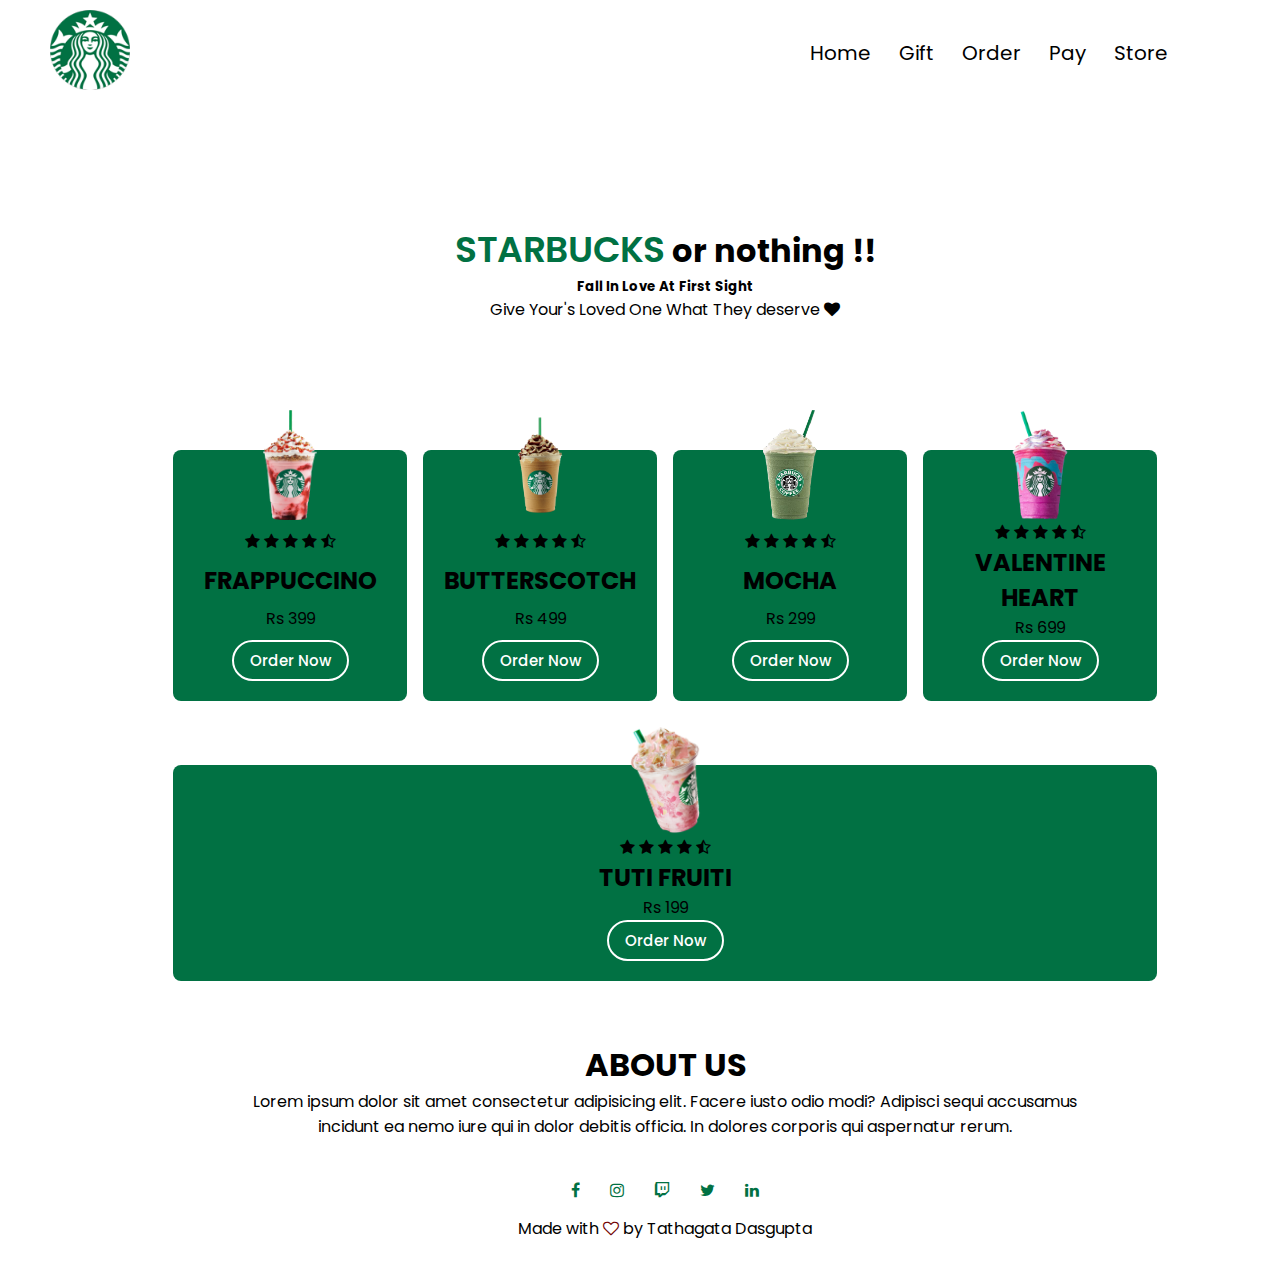
==== Gift.html @ 632e9e4a "order,gift page" ====
<!DOCTYPE html>
<html lang="en">
  <head>
    <meta charset="UTF-8" />
    <meta http-equiv="X-UA-Compatible" content="IE=edge" />
    <meta name="viewport" content="width=device-width, initial-scale=1.0" />
    <title>Starbucks Website Landing Page</title>
    <link rel="stylesheet" href="style.css" />
    <link rel="preconnect" href="https://fonts.googleapis.com" />
    <link rel="preconnect" href="https://fonts.gstatic.com" crossorigin />
    <link
      href="https://fonts.googleapis.com/css2?family=Poppins:ital,wght@0,100;0,200;0,300;0,400;0,500;0,600;0,700;0,800;0,900;1,100;1,300;1,400;1,500;1,600;1,700;1,800;1,900&display=swap"
      rel="stylesheet"
    />

    <link
      rel="stylesheet"
      href="https://stackpath.bootstrapcdn.com/font-awesome/4.7.0/css/font-awesome.min.css"
    />
  </head>
  <body>
    <section class="header">
      
      <nav>
        <a href="Index.html" class="logo"><img src="images/logo.png" alt="" /></a>
        <div class="nav-link" id="navLink">
          <i class="fa fa-times" onclick="hideMenu()"></i>
          <ul>
            <li><a href="Index.html">Home</a></li>
            <li><a href="Gift.html">Gift</a></li>
            <li><a href="order.html">Order</a></li>
            <li><a href="">Pay</a></li>
            <li><a href="">Store</a></li>
          </ul>
        </div>
        <i class="fa fa-bars" onclick="showMenu()" ></i>
      </nav>
      
    <br>

<!---------------gift-------------->
<section class="gift">
  <h1><span>STARBUCKS</span> or nothing !! </h1>
  <h5>  Fall In Love At First Sight   </h5>
  <p> Give Your's Loved One What They deserve <i class="fa fa-heart"></i></p>
  <div class="gift-container">
    <div class="box">
        <div class="box-img">
          <img src="images/img/shop1.png" alt="">
        </div>
        <div class="stars">
          <i class="fa fa-star"></i>
          <i class="fa fa-star"></i>
          <i class="fa fa-star"></i>
          <i class="fa fa-star"></i>
          <i class="fa fa-star-half-empty"></i>
        </div>
        <h2> FRAPPUCCINO</h2>
        <span>Rs 399 </span>
        <a href="#" class="btn">Order Now</a>
      </div>
    <div class="box">
        <div class="box-img">
          <img src="images/img/shop2.png" alt="">
        </div>
        <div class="stars">
          <i class="fa fa-star"></i>
          <i class="fa fa-star"></i>
          <i class="fa fa-star"></i>
          <i class="fa fa-star"></i>
          <i class="fa fa-star-half-empty"></i>
        </div>
        <h2>BUTTERSCOTCH</h2>
        <span>Rs 499 </span>
        <a href="#" class="btn">Order Now</a>
      </div>
    <div class="box">
        <div class="box-img">
          <img src="images/img/shop3.png" alt="">
        </div>
        <div class="stars">
          <i class="fa fa-star"></i>
          <i class="fa fa-star"></i>
          <i class="fa fa-star"></i>
          <i class="fa fa-star"></i>
          <i class="fa fa-star-half-empty"></i>
        </div>
        <h2>MOCHA</h2>
        <span>Rs 299 </span>
        <a href="#" class="btn">Order Now</a>
      </div>
    <div class="box">
        <div class="box-img">
          <img src="img3.png" alt="">
        </div>
        <div class="stars">
          <i class="fa fa-star"></i>
          <i class="fa fa-star"></i>
          <i class="fa fa-star"></i>
          <i class="fa fa-star"></i>
          <i class="fa fa-star-half-empty"></i>
        </div>
        <h2>VALENTINE HEART</h2>
        <span>Rs 699 </span>
        <a href="#" class="btn">Order Now</a>
      </div>
    <div class="box">
        <div class="box-img">
          <img src="img2.png" alt="">
        </div>
        <div class="stars">
          <i class="fa fa-star"></i>
          <i class="fa fa-star"></i>
          <i class="fa fa-star"></i>
          <i class="fa fa-star"></i>
          <i class="fa fa-star-half-empty"></i>
        </div>
        <h2>TUTI FRUITI</h2>
        <span>Rs 199 </span>
        <a href="#" class="btn">Order Now</a>
      </div>
  </div>
  
</section>
<br>
<br>

<!------------------about foooter-------->
<section class="footer">
  <h1>ABOUT US</h1>
  <p>Lorem ipsum dolor sit amet consectetur adipisicing elit. Facere iusto odio modi? Adipisci sequi accusamus <br> incidunt ea nemo iure qui in dolor debitis officia. In dolores corporis qui aspernatur rerum.</p>
  <br>
 <div class="icon">
  <i class="fa fa-facebook" ></i>
  <i class="fa fa-instagram" ></i>
  <i class="fa fa-twitch" ></i>
  <i class="fa fa-twitter" ></i>
  <i class="fa fa-linkedin" ></i>
 </div> 
 
 <p>Made with <i class="fa fa-heart-o" ></i> by Tathagata Dasgupta
  <br>
 </p>
<br>
    
</section>



<!----
    <script type="text/javascript">
     function changeImage1()
    {
        var img = document.getElementById("images");
        img.src = 'img1.png';
    }
     function changeImage2()
    {
        var img = document.getElementById("images");
        img.src = 'img2.png';
    }
     function changeImage3()
    {
        var img = document.getElementById("images");
        img.src = 'img3.png';
    }
    </script>
-->


    <script type="text/javascript">
        function changeImg(anything)
        {
            var img = document.getElementById('images');
            img.src = anything;
        }
        function changeColor(color)
        {
            const circle=document.getElementById('Circle');
            circle.style.backgroundColor = color;
        }
        var navLink = document.getElementById("navLink");
        function showMenu(){
            navLink.style.right="0px"
        }
        function hideMenu(){
            navLink.style.right="-500px"
        }        
    </script>
  </body>
</html>
---- style.css ----
*{
    margin: 0;
    padding: 0;
    box-sizing: border-box;
    font-family: 'Poppins', sans-serif;
    position:relative;
    

}
.header{
    position: relative;
    width: 100%;
    min-height: 100vh;
    padding-left: 50px;
    padding-top: 10px;
    background-repeat: no-repeat;
  
    
}
nav{
    display: flex;
    justify-content: space-between;
    align-items: center;
}
.nav-link{
    position: absolute;
    width: 100%;
    padding: 20px 100px;
    display: flex;
    flex: 1;
    text-align: right;
    justify-content: flex-end;
    align-items: center;
}
nav img{
    width: 80px;
}
.nav-link{
    flex: 1;
    text-align: right;
}
.nav-link ul li{
    list-style: none;
    display: inline-block;
    padding: 8px 12px;
    position: relative;
}
.nav-link ul li a{
    color: black;
    text-decoration: none;
    font-size: 20px;
    font-family: 'Poppins', sans-serif;
}
.content{
    position: relative;
    width: 100%;
    display: flex;
    justify-content: space-between;
    align-items: center;
}
.content .textbox{
    position: relative;
    max-width: 600px;

}
.content .textbox h2{
    color: #333;
    font-size: 4em;
    line-height: 1.4em;
    font-weight: 500;
    
}
.content .textbox h2 span{
     color: #017143;
     font-size: 1.2em;
     font-weight: 900;
}
.content .textbox p{
    color: #333;
}
.content .textbox a{
    display: inline-block;
    margin-top: 20px;
    padding: 8px 20px;
    background: #017143;
    color: azure;
    border-radius: 40px;
    font-weight: 500;
    letter-spacing: 1px;
    text-decoration: none;
}
.content .textbox a:hover{
    border: 1px solid rgb(36, 255, 3);
    box-shadow: 0 0 20px 0px rgb(79, 142, 54);
    transition: ease-in-out 0.5s;
}
.content .imgBox{
    width:600px;
    display: flex;
    justify-content: flex-end;
    padding-right: 50px;
    margin-top: 50px;
}
.content .imgBox img{
    max-width: 340px;
}
.thumb{
    position: absolute;
    left: 50%;
    bottom: 20px;

    transform: translate(-50%);
    display: flex;
}
.thumb li{
    list-style: none ;
    display: inline-block;
    margin: 0 20px;
    cursor: pointer;
    transition:0.5s;
}
.thumb li:hover{
    transform: translateY(-15px);
}
.thumb li img{
    max-width: 60px;
}
/*
.sci{
    position: absolute;
    top: 50%;
    right: 30px;
    transform: translateY(-50%) ;
    display: flex;
    justify-content: center;
    align-items: center;
    flex-direction: column;
}
.sci li{
    list-style: none;
}

.sci li i{
    display: inline-block;
    margin: 5px 0;
    transform: scale(0.6);
}*/
.circle{
    position: absolute;
    top: 0;
    left: 0;
    width: 100%;
    height: 100%;
    background: #017143;
    clip-path: circle(600px at right 800px );
}
.nav-link ul li::after{
    content:'';
    width: 0%;
    height: 2px;
    background: #017143;
    display: block;
    margin: auto;
    transition: ease-out 0.2s;
    transition: ease-in 0.5s;
   
}
.nav-link ul li:hover::after{
    width: 100%;
}
nav .fa{
    display : none
}
@media (max-width:700px){
    header{
        padding:20px;
    }
    header .logo{
        max-width: 60px;
    }
    header.nav-link ul{
        display: none;
    }
    .content{
        flex-direction: column;
        margin-top: 100px;
    }
    .content .textbox h2{
        font-size: 25px;
    }
    .content .textbox p{
        font-size: 15px;
    }
    nav {
        display: flex;
        justify-content: space-around;
        flex-direction: row;
    }
    .nav-link ul li{
        display: block;

    }   
    .nav-link {
        position: fixed;
        background: #fff7f3;
        height: 100vh;
        width: 400px;
        top: 0;
        right:-200px ;
        text-align: left;
        z-index: 2;
        transition: 1s;
    }
    nav .fa{
        display: block;
        color: rgb(0, 0, 0);
        margin: 10px;
        font-size: 20px;
        cursor: pointer;
    }
    .nav-link ul {
        padding: 30px;
    }
    .circle{
        clip-path: circle(400px at center bottom);
    }
    .content .textbox{
        max-width: 100%;
    }
    .content .imgBox{
        max-width: 100%;
        justify-content: center;
    }
    .content .imgBox img{
        max-width :250px;
    }
    .thumb li img{
        max-width:40px;
       
    }

        
}
/*----------gift----------*/

.gift{
        width: 80%;
        margin: auto;
        text-align: center;
        padding-top: 100px;
}

.gift h1 span{
    font-size: 36px;
    font-weight: 600;
    color:#017143;
}
.gift .btn{
    padding: 7px 16px;
    text-decoration: none;
    color: rgb(255, 255, 255);
    border: 2px solid rgb(255, 255, 255);
    border-radius: 40px;
    font-size: 15px;
    font-weight: 500;
    transition: 0.5s;
}
.gift .btn:hover{
    color:rgb(0, 0, 0);
    background: #ffffff;
}
.gift .gift-container{
    display: flex;
    flex-wrap: wrap;
    gap: 1rem;
    margin-top: 5rem;
}
.gift-container .box{
    flex: 1 1 10rem;
    background: #017143;
    padding: 20px;
    display: flex;
    text-align: center;
    flex-direction: column;
    align-items: center;
    justify-content: space-between;
    margin-top: 3rem;
    border-radius: 0.5rem;
}
.gift-container .box .box-img{
    width: 150px;
    height: 150px;
    margin-top: -100px;
}
.gift-container .box .box-img img{
    padding-top: 40px;
    width: 100%;
    height: 100%;
    object-fit: contain;
    object-position: center;
}
/****************************************************************/
.footer{
    width: 80%;
    margin: auto;
    padding-top: 10px;
    text-align: center;

}
.icon .fa{
    color:#017143;
    margin: 0 13px;
    cursor: pointer;
    padding: 18px 0;
}
.fa-heart-o{
    color: #710101;
}

/****************************************************************/


.order table{
    width: 100%;
    border-collapse: collapse;
    table-layout: fixed;
    white-space: nowrap;
}
.order table img{
    width: 50px
}
.order table td:nth-child(1){
    text-align: center;
    width: 100px;
}

.order table td:nth-child(2){
    text-align: center;
    width: 250px;
}

.order table td:nth-child(3){
    text-align: center;
    width: 250px;
}
.order table td:nth-child(4){
    text-align: center;
    width: 250px;
}
.order table td:nth-child(5){
    text-align: center;
    width: 250px;
}
.order table td:nth-child(5) input{
    width: 70px;
    padding: 10 5 10 15px;
}
.order table td:nth-child(6){
    text-align: center;
    width: 250px;
}
.order table thead{
    border: 1px solid rgb(119, 119, 119);
    border-left: none;
    border-right: none;
   
}

.order table thead td{
font-weight: 700;
text-transform: uppercase;
font-size: 13px;
padding: 18px 0;
}
.order table tbody tr td{
    padding-top: 15px;
}
.order table tbody tr td{
    font-size: 13px;
    font-family: 'Segoe UI', Tahoma, Geneva, Verdana, sans-serif;
}



.cart-add{
    display: flex;
    flex-wrap: wrap;
    justify-content: space-between;
    
}
.cart-add .coupon{
    margin-bottom: 30px;
    width: 50%;
}
.cart-add .coupon h3
.cart-add .subtotal h3
{
    padding-bottom: 15px;
    
}
.cart-add .coupon input{
    padding: 10px 20px;
    outline: none;
    width: 60%;
    border: 1px solid #e2e9e1;
    margin-right: 10px;

    
}
 .btn{
    padding: 2px 10px;
    text-decoration: none;
    color: rgb(38, 90, 54);
    border: 2px solid rgb(54, 108, 62);
    border-radius: 40px;
    font-size: 15px;
    font-weight: 500;
    transition: 0.5s;
}
.btn:hover{
    color:rgb(255, 255, 255);
    
    background: #265d31;
}
.subtotal{
    width: 50%;
    margin-bottom: 20px;
    border: 1px solid #e2e9e1;
    padding:30px ;

}
.subtotal table {
    border-collapse:collapse ;
    width: 100%;
    margin-bottom: 20px;

}

.subtotal table td{
    width: 50%;
    border: 1px solid #e2e9e1;
    padding: 10px;
    font-size: 13px;
}
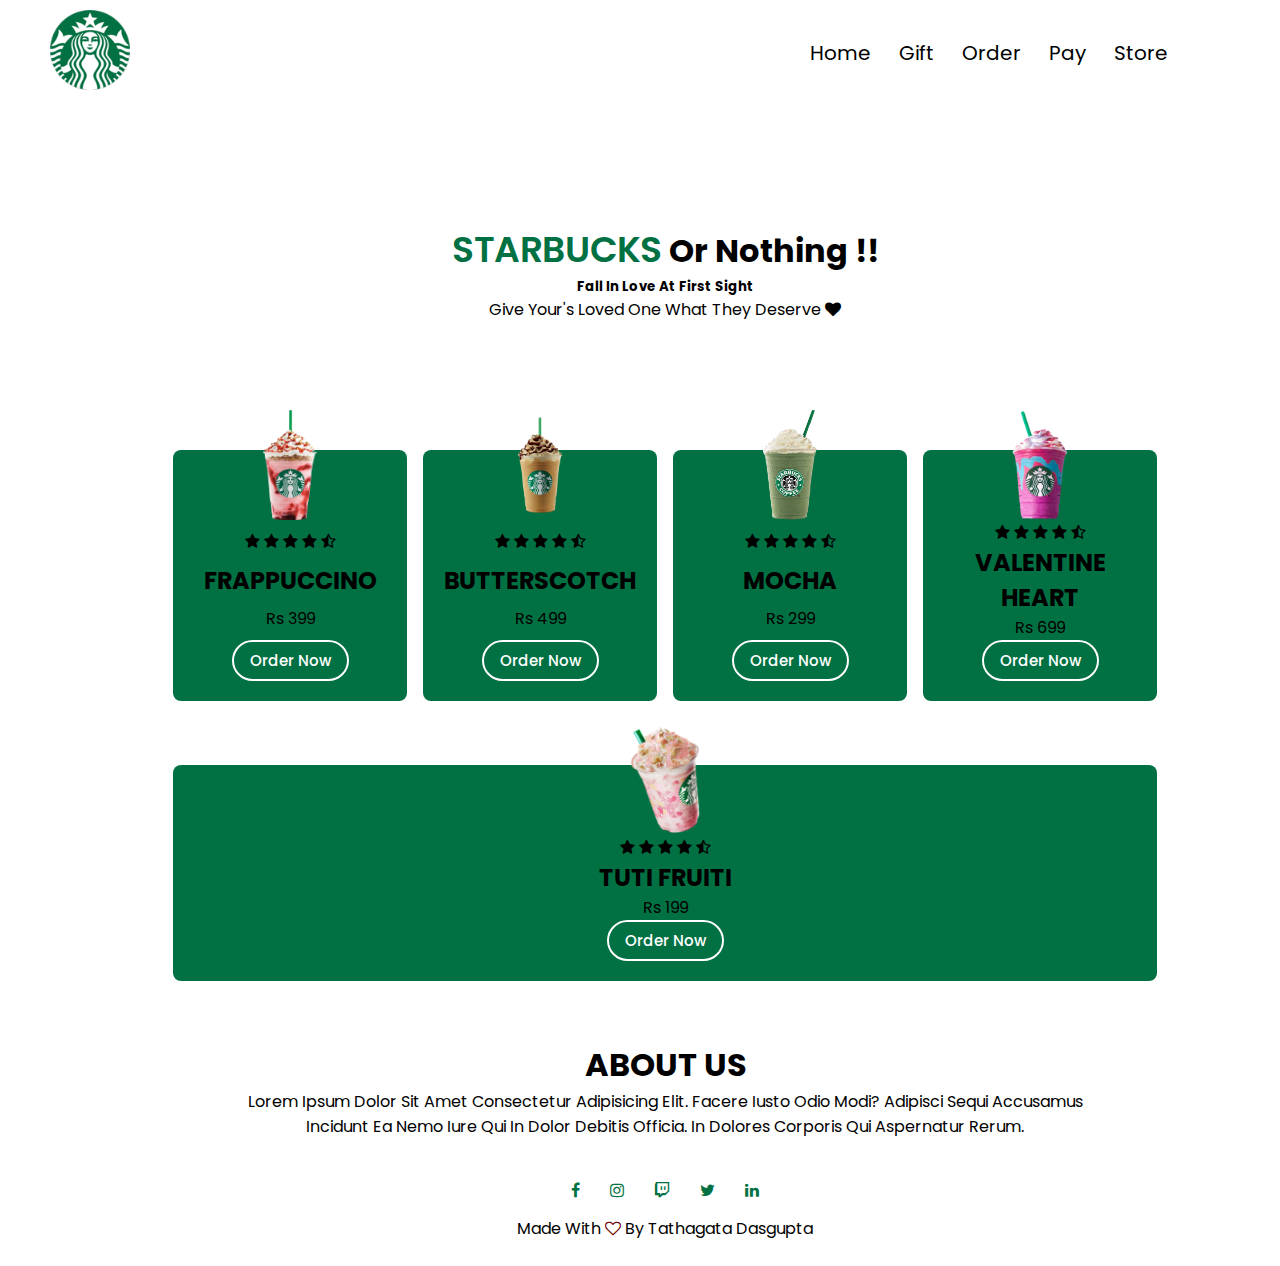
==== commit 4ff24b05: "payment ,redirect page" ====
--- a/Gift.html
+++ b/Gift.html
@@ -29,7 +29,7 @@
             <li><a href="Index.html">Home</a></li>
             <li><a href="Gift.html">Gift</a></li>
             <li><a href="order.html">Order</a></li>
-            <li><a href="">Pay</a></li>
+            <li><a href="payment.html">Pay</a></li>
             <li><a href="">Store</a></li>
           </ul>
         </div>
--- a/style.css
+++ b/style.css
@@ -441,4 +441,118 @@
     border: 1px solid #e2e9e1;
     padding: 10px;
     font-size: 13px;
-}+}
+/********************************/
+
+
+@import url('https://fonts.googleapis.com/css2?family=Poppins:wght@100;300;400;500;600&display=swap');
+
+*{
+  font-family: 'Poppins', sans-serif;
+  margin:0; padding:0;
+  box-sizing: border-box;
+  outline: none; border:none;
+  text-transform: capitalize;
+  transition: all .2s linear;
+}
+
+.container{
+  display: flex;
+  justify-content: center;
+  align-items: center;
+  padding:25px;
+  min-height: 100vh;
+  background: linear-gradient( #1a6439 60%, #27ae60);
+}
+
+.container form{
+  padding:20px;
+  width:700px;
+  background: #fff;
+  box-shadow: 0 5px 10px rgba(0,0,0,.1);
+}
+
+.container form .row{
+  display: flex;
+  flex-wrap: wrap;
+  gap:15px;
+}
+
+.container form .row .col{
+  flex:1 1 250px;
+}
+
+.container form .row .col .title{
+  font-size: 20px;
+  color:#333;
+  padding-bottom: 5px;
+  text-transform: uppercase;
+}
+
+.container form .row .col .inputBox{
+  margin:15px 0;
+}
+
+.container form .row .col .inputBox span{
+  margin-bottom: 10px;
+  display: block;
+}
+
+.container form .row .col .inputBox input{
+  width: 100%;
+  border:1px solid #ccc;
+  padding:10px 15px;
+  font-size: 15px;
+  text-transform: none;
+}
+
+.container form .row .col .inputBox input:focus{
+  border:1px solid #000;
+}
+
+.container form .row .col .flex{
+  display: flex;
+  gap:15px;
+}
+
+.container form .row .col .flex .inputBox{
+  margin-top: 5px;
+}
+
+.container form .row .col .inputBox img{
+  height: 34px;
+  margin-top: 5px;
+  filter: drop-shadow(0 0 1px #000);
+}
+
+.container form .submit-btn{
+  width: 100%;
+  padding:12px;
+  font-size: 17px;
+  background: #27ae60;
+  color:#fff;
+  margin-top: 5px;
+  cursor: pointer;
+}
+
+.container form .submit-btn:hover{
+  background: #2ecc71;
+}
+/****/
+
+
+.btn1{
+    padding: 2px 10px;
+    text-decoration: none;
+    color: rgb(38, 90, 54);
+    border: 2px solid rgb(54, 108, 62);
+    border-radius: 40px;
+    font-size: 15px;
+    font-weight: 500;
+    transition: 0.5s;
+}
+.btn1:hover{
+    color:rgb(255, 255, 255);
+    
+    background: #265d31;
+}
